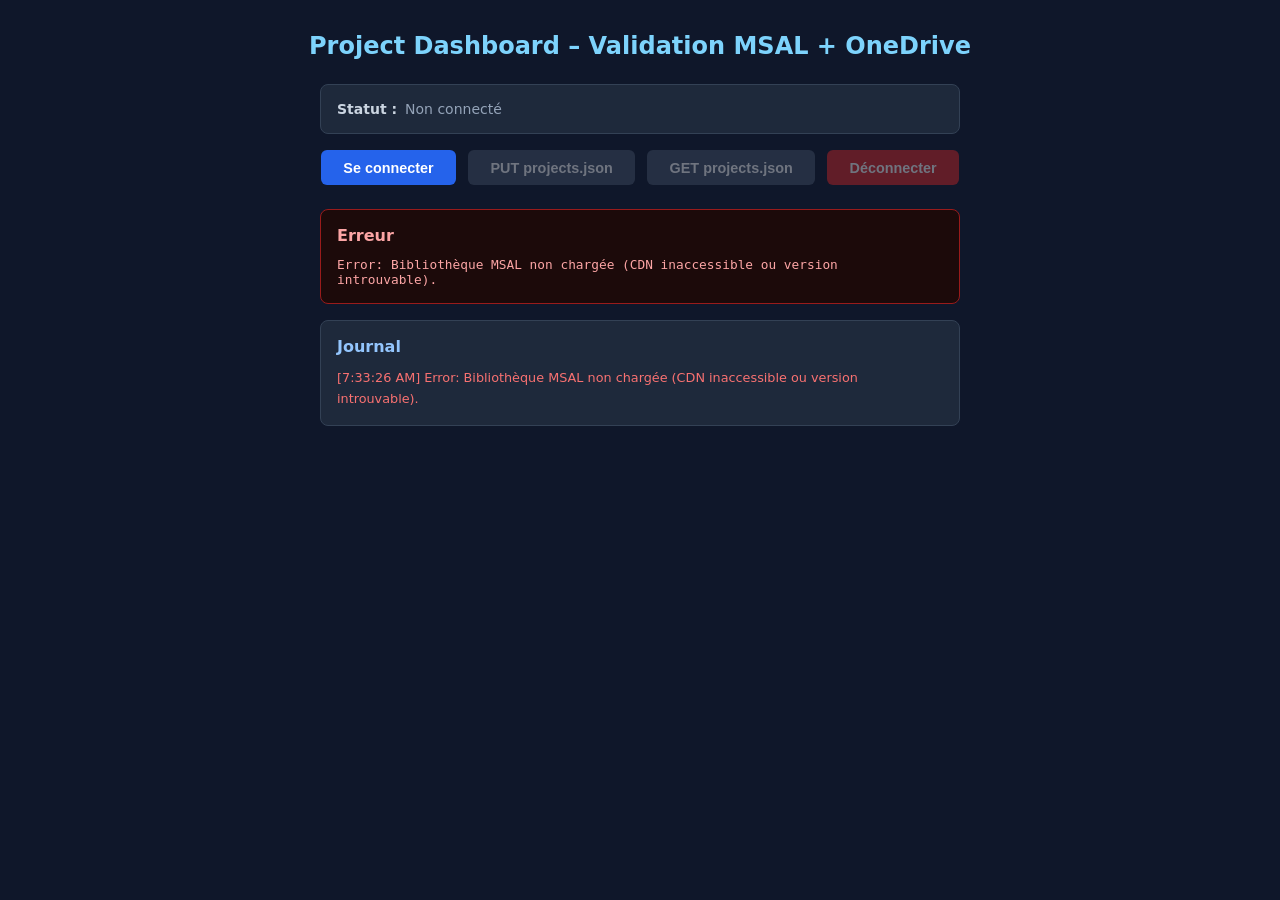
==== index.html @ 406d9eb9 "Fix TDZ crash: initialize msalInstance inside try/catch `const msalInstance = new msal.PublicClientA" ====
<!DOCTYPE html>
<html lang="fr">
<head>
  <meta charset="UTF-8" />
  <meta name="viewport" content="width=device-width, initial-scale=1.0" />
  <title>Project Dashboard – MSAL Validation</title>
  <script src="https://alcdn.msauth.net/browser/3.27.0/js/msal-browser.min.js"></script>
  <style>
    *, *::before, *::after { box-sizing: border-box; margin: 0; padding: 0; }

    body {
      font-family: system-ui, sans-serif;
      background: #0f172a;
      color: #e2e8f0;
      min-height: 100vh;
      display: flex;
      flex-direction: column;
      align-items: center;
      padding: 2rem 1rem;
    }

    h1 { font-size: 1.5rem; margin-bottom: 1.5rem; color: #7dd3fc; }

    #status-bar {
      width: 100%;
      max-width: 640px;
      background: #1e293b;
      border: 1px solid #334155;
      border-radius: 8px;
      padding: 1rem;
      margin-bottom: 1rem;
      font-size: 0.875rem;
      color: #94a3b8;
    }

    #status-bar .label { font-weight: 600; color: #cbd5e1; margin-right: 0.5rem; }

    .btn {
      display: inline-block;
      padding: 0.6rem 1.4rem;
      border: none;
      border-radius: 6px;
      font-size: 0.9rem;
      font-weight: 600;
      cursor: pointer;
      transition: opacity 0.15s;
    }
    .btn:disabled { opacity: 0.4; cursor: not-allowed; }
    .btn:hover:not(:disabled) { opacity: 0.85; }
    .btn-primary   { background: #2563eb; color: #fff; }
    .btn-secondary { background: #475569; color: #fff; }
    .btn-danger    { background: #dc2626; color: #fff; }

    #actions { display: flex; gap: 0.75rem; flex-wrap: wrap; margin-bottom: 1.5rem; }

    .card {
      width: 100%;
      max-width: 640px;
      background: #1e293b;
      border: 1px solid #334155;
      border-radius: 8px;
      padding: 1rem;
      margin-bottom: 1rem;
    }
    .card h2 { font-size: 1rem; margin-bottom: 0.75rem; color: #93c5fd; }

    #error-box {
      border-color: #991b1b;
      background: #1c0a0a;
      display: none;
    }
    #error-box h2 { color: #fca5a5; }
    #error-box pre { color: #fca5a5; white-space: pre-wrap; word-break: break-word; font-size: 0.8rem; }

    #result-box pre {
      color: #86efac;
      white-space: pre-wrap;
      word-break: break-word;
      font-size: 0.85rem;
    }

    #log {
      font-size: 0.8rem;
      color: #64748b;
      line-height: 1.6;
    }
    #log .ok   { color: #4ade80; }
    #log .warn { color: #facc15; }
    #log .err  { color: #f87171; }
    #log .info { color: #67e8f9; }
  </style>
</head>
<body>

<h1>Project Dashboard – Validation MSAL + OneDrive</h1>

<div id="status-bar">
  <span class="label">Statut :</span><span id="status-text">Non connecté</span>
</div>

<div id="actions">
  <button class="btn btn-primary"   id="btn-login"   onclick="login()">Se connecter</button>
  <button class="btn btn-secondary" id="btn-write"   onclick="writeFile()" disabled>PUT projects.json</button>
  <button class="btn btn-secondary" id="btn-read"    onclick="readFile()"  disabled>GET projects.json</button>
  <button class="btn btn-danger"    id="btn-logout"  onclick="logout()"    disabled>Déconnecter</button>
</div>

<div class="card" id="error-box">
  <h2>Erreur</h2>
  <pre id="error-text"></pre>
</div>

<div class="card" id="result-box" style="display:none">
  <h2>Contenu de projects.json</h2>
  <pre id="result-text"></pre>
</div>

<div class="card">
  <h2>Journal</h2>
  <div id="log"></div>
</div>

<script>
// ── Config ────────────────────────────────────────────────────────────────────
const MSAL_CONFIG = {
  auth: {
    clientId:   '31c0c6ff-5580-41c8-9753-b94d991cfc66',
    authority:  'https://login.microsoftonline.com/consumers',
    redirectUri: 'https://flyinthissky.github.io/project-dashboard',
  },
  cache: {
    cacheLocation:     'sessionStorage',
    storeAuthStateInCookie: false,
  },
};

const LOGIN_SCOPES = ['Files.ReadWrite.AppFolder'];

const GRAPH_APPROOT_FILE =
  'https://graph.microsoft.com/v1.0/me/drive/special/approot:/projects.json:/content';

// ── MSAL instance (initialisé dans l'IIFE pour capturer les erreurs) ─────────
let msalInstance = null;

// ── Logging helpers ───────────────────────────────────────────────────────────
function log(msg, type = 'info') {
  const el = document.getElementById('log');
  const line = document.createElement('div');
  line.className = type;
  line.textContent = `[${new Date().toLocaleTimeString()}] ${msg}`;
  el.prepend(line);
}

function showError(err) {
  const box  = document.getElementById('error-box');
  const text = document.getElementById('error-text');
  let msg = '';
  if (err instanceof Error) {
    msg = `${err.name}: ${err.message}`;
    if (err.errorCode)    msg += `\nerrorCode: ${err.errorCode}`;
    if (err.subError)     msg += `\nsubError:  ${err.subError}`;
    if (err.correlationId) msg += `\ncorrelationId: ${err.correlationId}`;
  } else {
    msg = String(err);
  }
  text.textContent = msg;
  box.style.display = 'block';
  log(msg, 'err');
}

function clearError() {
  document.getElementById('error-box').style.display = 'none';
  document.getElementById('error-text').textContent = '';
}

// ── UI helpers ────────────────────────────────────────────────────────────────
function setStatus(txt) {
  document.getElementById('status-text').textContent = txt;
}

function setLoggedIn(account) {
  setStatus(`Connecté : ${account.username || account.name}`);
  document.getElementById('btn-login').disabled  = true;
  document.getElementById('btn-write').disabled  = false;
  document.getElementById('btn-read').disabled   = false;
  document.getElementById('btn-logout').disabled = false;
}

function setLoggedOut() {
  setStatus('Non connecté');
  document.getElementById('btn-login').disabled  = false;
  document.getElementById('btn-write').disabled  = true;
  document.getElementById('btn-read').disabled   = true;
  document.getElementById('btn-logout').disabled = true;
  document.getElementById('result-box').style.display = 'none';
}

// ── Token acquisition ─────────────────────────────────────────────────────────
async function getToken() {
  if (!msalInstance) throw new Error('MSAL non initialisé – rechargez la page.');
  const accounts = msalInstance.getAllAccounts();
  if (!accounts.length) throw new Error('Aucun compte connecté.');

  try {
    const resp = await msalInstance.acquireTokenSilent({
      scopes:  LOGIN_SCOPES,
      account: accounts[0],
    });
    log('Token acquis silencieusement.', 'ok');
    return resp.accessToken;
  } catch (silentErr) {
    log(`Silent token failed (${silentErr.errorCode}), popup…`, 'warn');
    const resp = await msalInstance.acquireTokenPopup({ scopes: LOGIN_SCOPES });
    log('Token acquis via popup.', 'ok');
    return resp.accessToken;
  }
}

// ── Auth flows ────────────────────────────────────────────────────────────────
async function login() {
  clearError();
  log('Démarrage du flow PKCE (popup)…');
  try {
    if (!msalInstance) throw new Error('MSAL non initialisé – rechargez la page.');
    const resp = await msalInstance.loginPopup({ scopes: LOGIN_SCOPES });
    log(`Connecté en tant que ${resp.account.username || resp.account.name}`, 'ok');
    setLoggedIn(resp.account);
  } catch (err) {
    showError(err);
  }
}

async function logout() {
  clearError();
  try {
    if (!msalInstance) throw new Error('MSAL non initialisé – rechargez la page.');
    await msalInstance.logoutPopup();
    setLoggedOut();
    log('Déconnecté.', 'ok');
  } catch (err) {
    showError(err);
  }
}

// ── Graph calls ───────────────────────────────────────────────────────────────
async function writeFile() {
  clearError();
  log('PUT projects.json → approot…');
  try {
    const token   = await getToken();
    const payload = JSON.stringify({ projects: [] }, null, 2);

    const resp = await fetch(GRAPH_APPROOT_FILE, {
      method:  'PUT',
      headers: {
        Authorization: `Bearer ${token}`,
        'Content-Type': 'application/json',
      },
      body: payload,
    });

    if (!resp.ok) {
      const body = await resp.text();
      throw new Error(`HTTP ${resp.status} ${resp.statusText}\n${body}`);
    }

    const data = await resp.json();
    log(`PUT réussi – id: ${data.id}, taille: ${data.size} octets`, 'ok');
  } catch (err) {
    showError(err);
  }
}

async function readFile() {
  clearError();
  log('GET projects.json ← approot…');
  try {
    const token = await getToken();

    const resp = await fetch(GRAPH_APPROOT_FILE, {
      headers: { Authorization: `Bearer ${token}` },
    });

    if (!resp.ok) {
      const body = await resp.text();
      throw new Error(`HTTP ${resp.status} ${resp.statusText}\n${body}`);
    }

    const data = await resp.json();
    const pretty = JSON.stringify(data, null, 2);
    document.getElementById('result-text').textContent = pretty;
    document.getElementById('result-box').style.display = 'block';
    log('GET réussi, contenu affiché ci-dessus.', 'ok');
  } catch (err) {
    showError(err);
  }
}

// ── Init : handle redirect + restore session ──────────────────────────────────
(async () => {
  try {
    if (typeof msal === 'undefined') {
      throw new Error('Bibliothèque MSAL non chargée (CDN inaccessible ou version introuvable).');
    }
    msalInstance = new msal.PublicClientApplication(MSAL_CONFIG);
    await msalInstance.initialize();
    await msalInstance.handleRedirectPromise();

    const accounts = msalInstance.getAllAccounts();
    if (accounts.length) {
      log(`Session restaurée : ${accounts[0].username || accounts[0].name}`, 'info');
      setLoggedIn(accounts[0]);
    } else {
      log('Aucune session active.', 'info');
      setLoggedOut();
    }
  } catch (err) {
    showError(err);
    setLoggedOut();
  }
})();
</script>
</body>
</html>
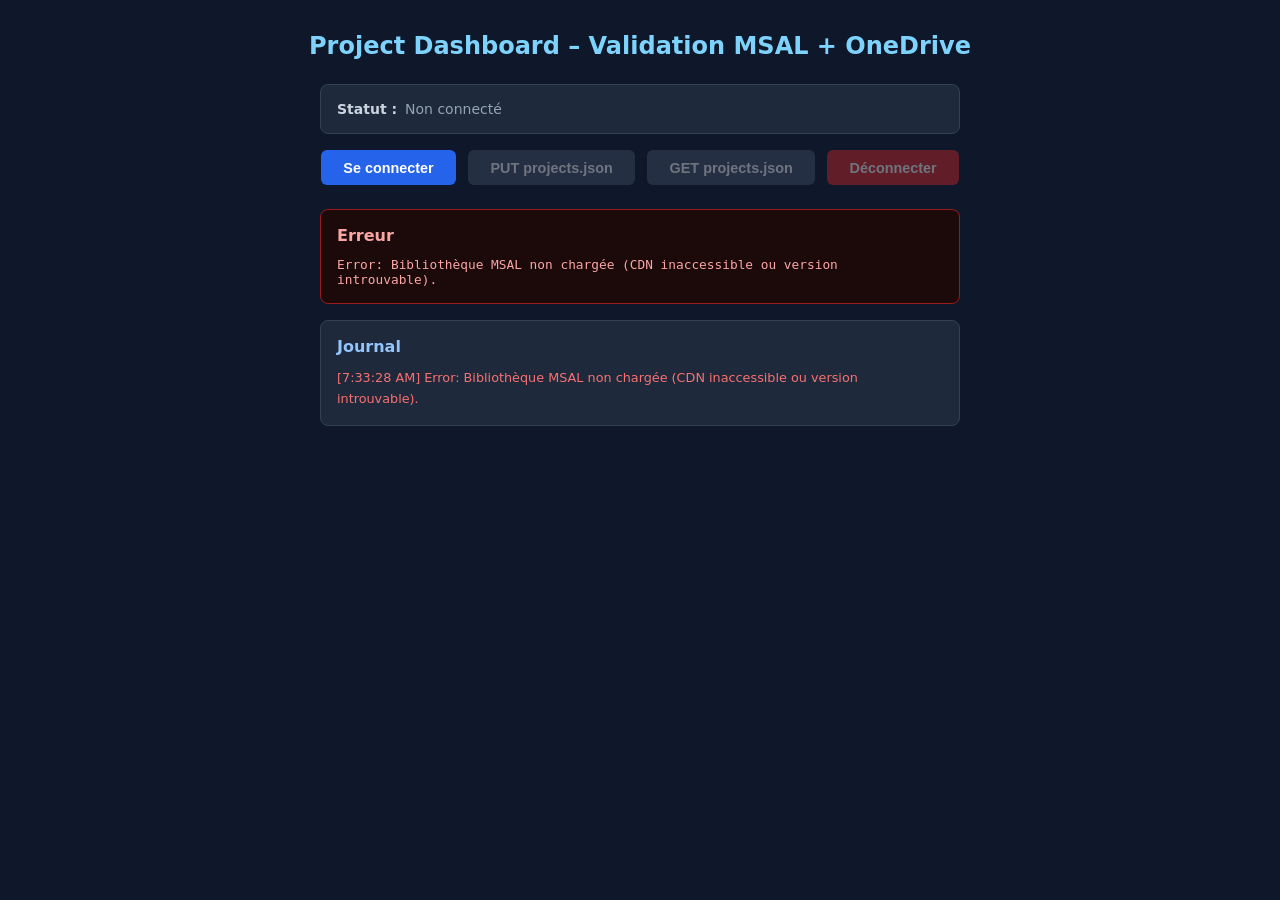
==== commit 2eca6a77: "Fix CDN: use msal-browser 2.38.3 (version 3.x n'existe pas sur npm) La version 3.27.0 n'existe pas s" ====
--- a/index.html
+++ b/index.html
@@ -4,7 +4,8 @@
   <meta charset="UTF-8" />
   <meta name="viewport" content="width=device-width, initial-scale=1.0" />
   <title>Project Dashboard – MSAL Validation</title>
-  <script src="https://alcdn.msauth.net/browser/3.27.0/js/msal-browser.min.js"></script>
+  <script src="https://alcdn.msauth.net/browser/2.38.3/js/msal-browser.min.js"
+          crossorigin="anonymous"></script>
   <style>
     *, *::before, *::after { box-sizing: border-box; margin: 0; padding: 0; }
 
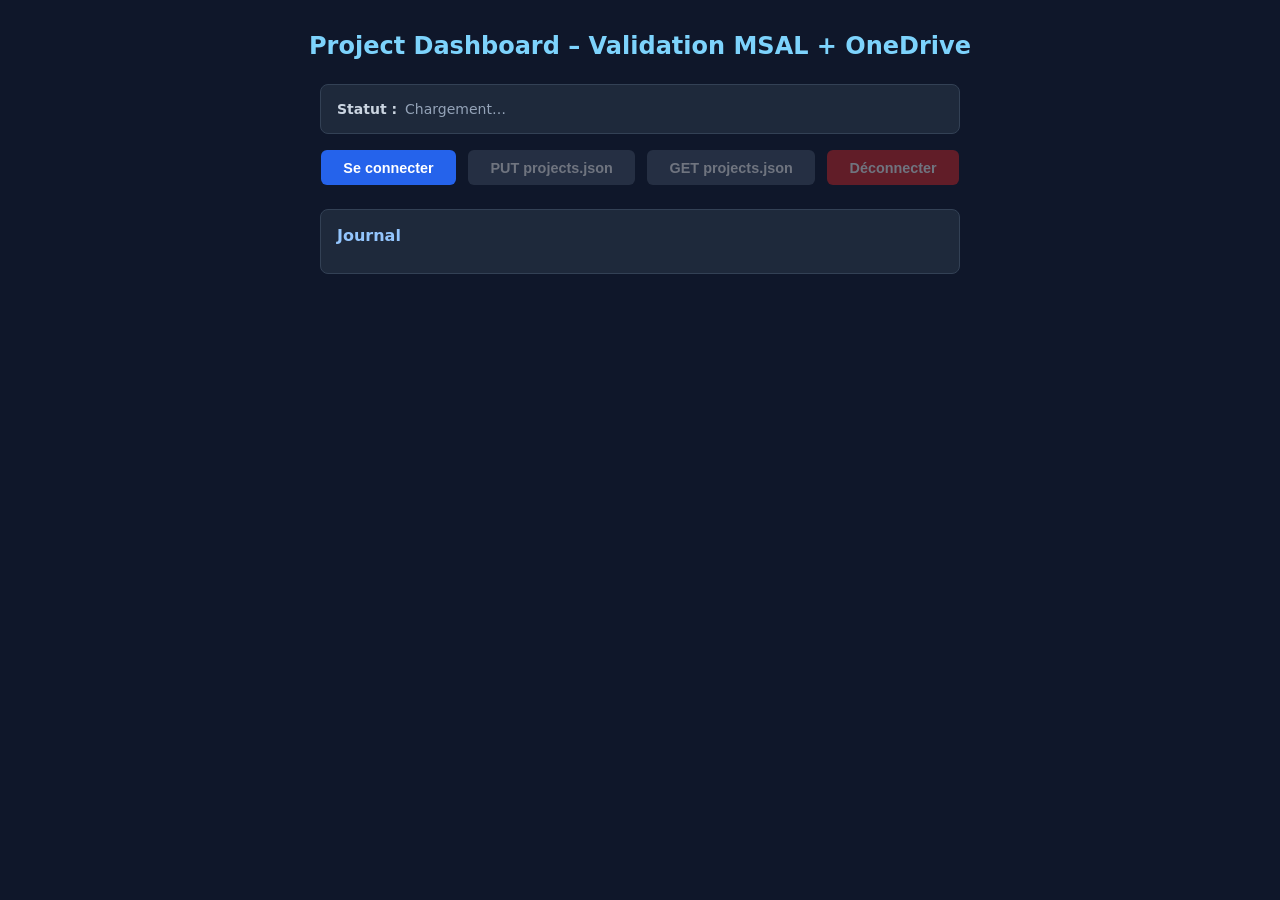
==== commit 1a60b16a: "Switch to ESM import via esm.sh (abandon CDN alcdn.msauth.net) Le CDN Microsoft ne sert qu'un sous-e" ====
--- a/index.html
+++ b/index.html
@@ -4,8 +4,6 @@
   <meta charset="UTF-8" />
   <meta name="viewport" content="width=device-width, initial-scale=1.0" />
   <title>Project Dashboard – MSAL Validation</title>
-  <script src="https://alcdn.msauth.net/browser/2.38.3/js/msal-browser.min.js"
-          crossorigin="anonymous"></script>
   <style>
     *, *::before, *::after { box-sizing: border-box; margin: 0; padding: 0; }
 
@@ -96,14 +94,14 @@
 <h1>Project Dashboard – Validation MSAL + OneDrive</h1>
 
 <div id="status-bar">
-  <span class="label">Statut :</span><span id="status-text">Non connecté</span>
+  <span class="label">Statut :</span><span id="status-text">Chargement…</span>
 </div>
 
 <div id="actions">
-  <button class="btn btn-primary"   id="btn-login"   onclick="login()">Se connecter</button>
-  <button class="btn btn-secondary" id="btn-write"   onclick="writeFile()" disabled>PUT projects.json</button>
-  <button class="btn btn-secondary" id="btn-read"    onclick="readFile()"  disabled>GET projects.json</button>
-  <button class="btn btn-danger"    id="btn-logout"  onclick="logout()"    disabled>Déconnecter</button>
+  <button class="btn btn-primary"   id="btn-login"   onclick="window._msal.login()">Se connecter</button>
+  <button class="btn btn-secondary" id="btn-write"   onclick="window._msal.writeFile()" disabled>PUT projects.json</button>
+  <button class="btn btn-secondary" id="btn-read"    onclick="window._msal.readFile()"  disabled>GET projects.json</button>
+  <button class="btn btn-danger"    id="btn-logout"  onclick="window._msal.logout()"    disabled>Déconnecter</button>
 </div>
 
 <div class="card" id="error-box">
@@ -121,7 +119,9 @@
   <div id="log"></div>
 </div>
 
-<script>
+<script type="module">
+import { PublicClientApplication } from 'https://esm.sh/@azure/msal-browser@4.30.0';
+
 // ── Config ────────────────────────────────────────────────────────────────────
 const MSAL_CONFIG = {
   auth: {
@@ -140,7 +140,6 @@
 const GRAPH_APPROOT_FILE =
   'https://graph.microsoft.com/v1.0/me/drive/special/approot:/projects.json:/content';
 
-// ── MSAL instance (initialisé dans l'IIFE pour capturer les erreurs) ─────────
 let msalInstance = null;
 
 // ── Logging helpers ───────────────────────────────────────────────────────────
@@ -158,8 +157,8 @@
   let msg = '';
   if (err instanceof Error) {
     msg = `${err.name}: ${err.message}`;
-    if (err.errorCode)    msg += `\nerrorCode: ${err.errorCode}`;
-    if (err.subError)     msg += `\nsubError:  ${err.subError}`;
+    if (err.errorCode)     msg += `\nerrorCode: ${err.errorCode}`;
+    if (err.subError)      msg += `\nsubError:  ${err.subError}`;
     if (err.correlationId) msg += `\ncorrelationId: ${err.correlationId}`;
   } else {
     msg = String(err);
@@ -198,7 +197,6 @@
 
 // ── Token acquisition ─────────────────────────────────────────────────────────
 async function getToken() {
-  if (!msalInstance) throw new Error('MSAL non initialisé – rechargez la page.');
   const accounts = msalInstance.getAllAccounts();
   if (!accounts.length) throw new Error('Aucun compte connecté.');
 
@@ -222,7 +220,6 @@
   clearError();
   log('Démarrage du flow PKCE (popup)…');
   try {
-    if (!msalInstance) throw new Error('MSAL non initialisé – rechargez la page.');
     const resp = await msalInstance.loginPopup({ scopes: LOGIN_SCOPES });
     log(`Connecté en tant que ${resp.account.username || resp.account.name}`, 'ok');
     setLoggedIn(resp.account);
@@ -234,7 +231,6 @@
 async function logout() {
   clearError();
   try {
-    if (!msalInstance) throw new Error('MSAL non initialisé – rechargez la page.');
     await msalInstance.logoutPopup();
     setLoggedOut();
     log('Déconnecté.', 'ok');
@@ -297,29 +293,27 @@
   }
 }
 
-// ── Init : handle redirect + restore session ──────────────────────────────────
-(async () => {
-  try {
-    if (typeof msal === 'undefined') {
-      throw new Error('Bibliothèque MSAL non chargée (CDN inaccessible ou version introuvable).');
-    }
-    msalInstance = new msal.PublicClientApplication(MSAL_CONFIG);
-    await msalInstance.initialize();
-    await msalInstance.handleRedirectPromise();
-
-    const accounts = msalInstance.getAllAccounts();
-    if (accounts.length) {
-      log(`Session restaurée : ${accounts[0].username || accounts[0].name}`, 'info');
-      setLoggedIn(accounts[0]);
-    } else {
-      log('Aucune session active.', 'info');
-      setLoggedOut();
-    }
-  } catch (err) {
-    showError(err);
+// ── Expose aux onclick (les modules ont leur propre scope) ────────────────────
+window._msal = { login, logout, writeFile, readFile };
+
+// ── Init ──────────────────────────────────────────────────────────────────────
+try {
+  msalInstance = new PublicClientApplication(MSAL_CONFIG);
+  await msalInstance.initialize();
+  await msalInstance.handleRedirectPromise();
+
+  const accounts = msalInstance.getAllAccounts();
+  if (accounts.length) {
+    log(`Session restaurée : ${accounts[0].username || accounts[0].name}`, 'info');
+    setLoggedIn(accounts[0]);
+  } else {
+    log('Aucune session active.', 'info');
     setLoggedOut();
   }
-})();
+} catch (err) {
+  showError(err);
+  setLoggedOut();
+}
 </script>
 </body>
 </html>
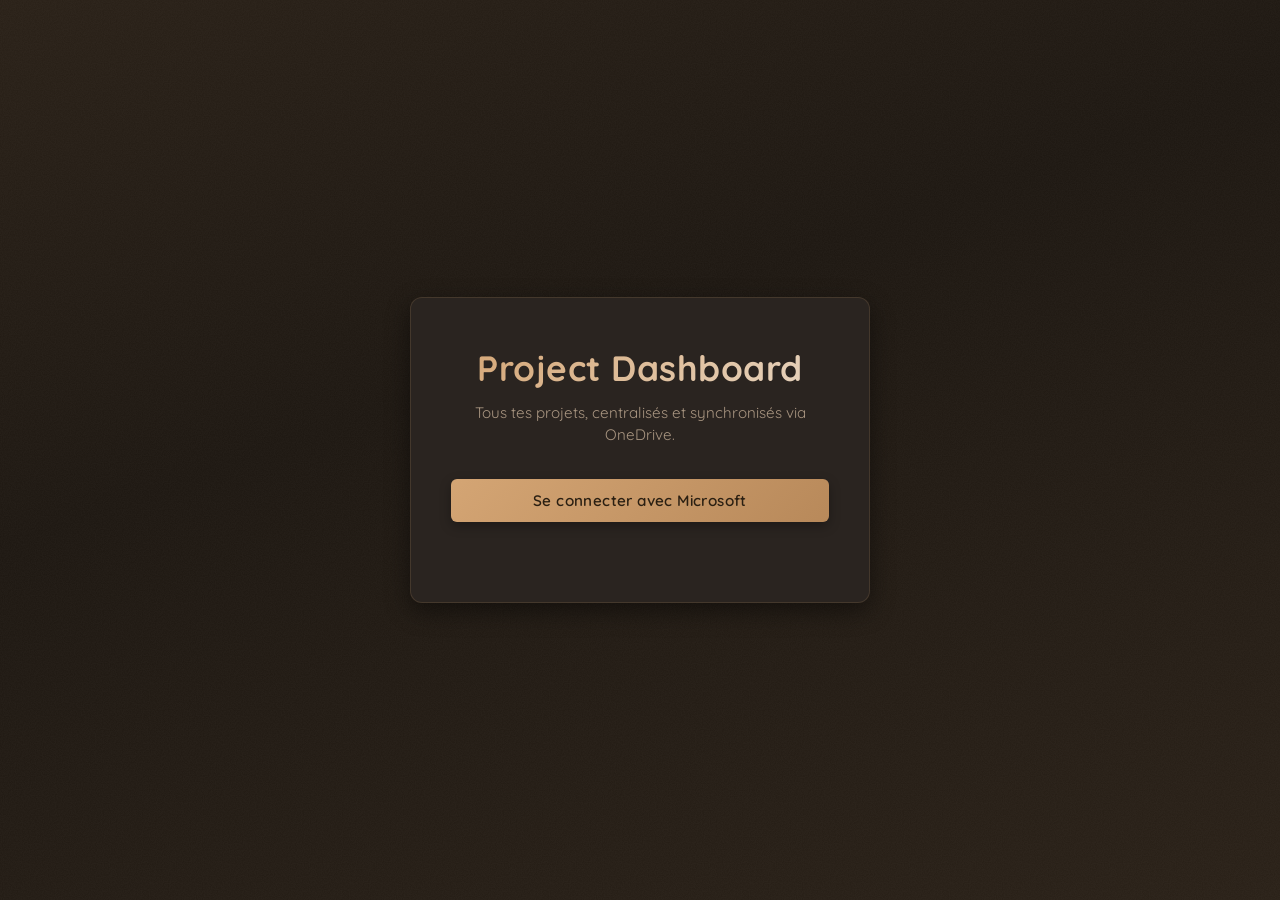
==== commit 96b2d276: "feat: implement full project dashboard UI Remplace le harnais de validation MSAL par une vraie UI de" ====
--- a/index.html
+++ b/index.html
@@ -3,317 +3,188 @@
 <head>
   <meta charset="UTF-8" />
   <meta name="viewport" content="width=device-width, initial-scale=1.0" />
-  <title>Project Dashboard – MSAL Validation</title>
-  <style>
-    *, *::before, *::after { box-sizing: border-box; margin: 0; padding: 0; }
-
-    body {
-      font-family: system-ui, sans-serif;
-      background: #0f172a;
-      color: #e2e8f0;
-      min-height: 100vh;
-      display: flex;
-      flex-direction: column;
-      align-items: center;
-      padding: 2rem 1rem;
-    }
-
-    h1 { font-size: 1.5rem; margin-bottom: 1.5rem; color: #7dd3fc; }
-
-    #status-bar {
-      width: 100%;
-      max-width: 640px;
-      background: #1e293b;
-      border: 1px solid #334155;
-      border-radius: 8px;
-      padding: 1rem;
-      margin-bottom: 1rem;
-      font-size: 0.875rem;
-      color: #94a3b8;
-    }
-
-    #status-bar .label { font-weight: 600; color: #cbd5e1; margin-right: 0.5rem; }
-
-    .btn {
-      display: inline-block;
-      padding: 0.6rem 1.4rem;
-      border: none;
-      border-radius: 6px;
-      font-size: 0.9rem;
-      font-weight: 600;
-      cursor: pointer;
-      transition: opacity 0.15s;
-    }
-    .btn:disabled { opacity: 0.4; cursor: not-allowed; }
-    .btn:hover:not(:disabled) { opacity: 0.85; }
-    .btn-primary   { background: #2563eb; color: #fff; }
-    .btn-secondary { background: #475569; color: #fff; }
-    .btn-danger    { background: #dc2626; color: #fff; }
-
-    #actions { display: flex; gap: 0.75rem; flex-wrap: wrap; margin-bottom: 1.5rem; }
-
-    .card {
-      width: 100%;
-      max-width: 640px;
-      background: #1e293b;
-      border: 1px solid #334155;
-      border-radius: 8px;
-      padding: 1rem;
-      margin-bottom: 1rem;
-    }
-    .card h2 { font-size: 1rem; margin-bottom: 0.75rem; color: #93c5fd; }
-
-    #error-box {
-      border-color: #991b1b;
-      background: #1c0a0a;
-      display: none;
-    }
-    #error-box h2 { color: #fca5a5; }
-    #error-box pre { color: #fca5a5; white-space: pre-wrap; word-break: break-word; font-size: 0.8rem; }
-
-    #result-box pre {
-      color: #86efac;
-      white-space: pre-wrap;
-      word-break: break-word;
-      font-size: 0.85rem;
-    }
-
-    #log {
-      font-size: 0.8rem;
-      color: #64748b;
-      line-height: 1.6;
-    }
-    #log .ok   { color: #4ade80; }
-    #log .warn { color: #facc15; }
-    #log .err  { color: #f87171; }
-    #log .info { color: #67e8f9; }
-  </style>
+  <title>Project Dashboard</title>
+  <link rel="preconnect" href="https://fonts.googleapis.com" />
+  <link rel="preconnect" href="https://fonts.gstatic.com" crossorigin />
+  <link href="https://fonts.googleapis.com/css2?family=Quicksand:wght@400;500;600;700&display=swap" rel="stylesheet" />
+  <link rel="stylesheet" href="style.css" />
 </head>
 <body>
 
-<h1>Project Dashboard – Validation MSAL + OneDrive</h1>
-
-<div id="status-bar">
-  <span class="label">Statut :</span><span id="status-text">Chargement…</span>
+<!-- ── Login screen ────────────────────────────────────────────────────────── -->
+<div id="login-screen">
+  <div class="login-card">
+    <h1>Project Dashboard</h1>
+    <p class="login-tagline">Tous tes projets, centralisés et synchronisés via OneDrive.</p>
+    <button class="btn btn-primary" id="btn-login" style="width:100%;justify-content:center;padding:0.75rem 1.5rem;font-size:0.95rem">
+      Se connecter avec Microsoft
+    </button>
+    <p class="login-error" id="login-error" role="alert"></p>
+  </div>
 </div>
 
-<div id="actions">
-  <button class="btn btn-primary"   id="btn-login"   onclick="window._msal.login()">Se connecter</button>
-  <button class="btn btn-secondary" id="btn-write"   onclick="window._msal.writeFile()" disabled>PUT projects.json</button>
-  <button class="btn btn-secondary" id="btn-read"    onclick="window._msal.readFile()"  disabled>GET projects.json</button>
-  <button class="btn btn-danger"    id="btn-logout"  onclick="window._msal.logout()"    disabled>Déconnecter</button>
+<!-- ── App ─────────────────────────────────────────────────────────────────── -->
+<div id="app" hidden>
+
+  <!-- Header -->
+  <header class="app-header">
+    <h1>Project Dashboard</h1>
+    <div class="header-actions">
+      <span class="sync-indicator" id="sync-indicator">
+        <span class="dot"></span>
+        <span class="sync-text">Synced</span>
+      </span>
+      <span style="font-size:0.8rem;color:var(--text-secondary)" id="account-name"></span>
+      <button class="btn btn-primary" id="btn-new-project">&#xFF0B; Nouveau projet</button>
+      <button class="btn-icon" id="btn-refresh" title="Rafraichir (R)" aria-label="Rafraichir">&#8635;</button>
+      <button class="btn-icon" id="btn-logout" title="Se deconnecter" aria-label="Se deconnecter">&#9099;</button>
+    </div>
+  </header>
+
+  <!-- Toolbar -->
+  <div class="toolbar" role="search">
+    <input type="search" id="search-input" placeholder="Rechercher... (Ctrl+K)" aria-label="Rechercher des projets" />
+    <span class="toolbar-label">Statut</span>
+    <select id="filter-status" aria-label="Filtrer par statut">
+      <option value="all">Tous</option>
+      <option value="active">Actif</option>
+      <option value="paused">En pause</option>
+      <option value="abandoned">Abandonne</option>
+      <option value="done">Termine</option>
+    </select>
+    <span class="toolbar-label">Priorite</span>
+    <select id="filter-priority" aria-label="Filtrer par priorite">
+      <option value="all">Toutes</option>
+      <option value="high">Haute</option>
+      <option value="medium">Moyenne</option>
+      <option value="low">Basse</option>
+    </select>
+    <select id="filter-tag" aria-label="Filtrer par tag">
+      <option value="all">Tous les tags</option>
+    </select>
+    <div class="toolbar-spacer"></div>
+    <span class="toolbar-label">Tri</span>
+    <select id="sort-select" aria-label="Trier par">
+      <option value="updated">Derniere modif.</option>
+      <option value="created">Date de creation</option>
+      <option value="name">Nom A-Z</option>
+      <option value="progress">Avancement</option>
+    </select>
+    <span class="toolbar-meta" id="toolbar-meta"></span>
+  </div>
+
+  <!-- Main -->
+  <main>
+
+    <!-- Projects list -->
+    <section aria-label="Liste des projets">
+      <div class="section-title">Projets</div>
+      <div class="projects-grid" id="projects-list" role="list"></div>
+    </section>
+
+    <!-- Charts -->
+    <section aria-label="Graphiques">
+      <div class="section-title">Statistiques</div>
+      <div class="charts-grid">
+
+        <div class="chart-card" id="chart-status-wrap">
+          <h3>Repartition par statut</h3>
+          <div id="chart-status"></div>
+        </div>
+
+        <div class="chart-card" id="chart-activity-wrap">
+          <h3>Activite - 12 dernieres semaines</h3>
+          <div id="chart-activity"></div>
+        </div>
+
+      </div>
+    </section>
+
+  </main>
 </div>
 
-<div class="card" id="error-box">
-  <h2>Erreur</h2>
-  <pre id="error-text"></pre>
-</div>
+<!-- ── Project dialog ───────────────────────────────────────────────────────── -->
+<dialog id="project-dialog" aria-labelledby="dlg-title" aria-modal="true">
+  <div class="dialog-head">
+    <h2 class="dialog-title" id="dlg-title">Nouveau projet</h2>
+    <button class="dialog-close" aria-label="Fermer">&#x2715;</button>
+  </div>
+  <div class="dialog-body">
+    <div class="field">
+      <label for="f-name">Nom *</label>
+      <input type="text" id="f-name" placeholder="Mon super projet" required autocomplete="off" />
+    </div>
+    <div class="field">
+      <label for="f-description">Description</label>
+      <textarea id="f-description" rows="2" placeholder="Ce projet consiste a..."></textarea>
+    </div>
+    <div class="field-row">
+      <div class="field">
+        <label for="f-status">Statut</label>
+        <select id="f-status">
+          <option value="active">Actif</option>
+          <option value="paused">En pause</option>
+          <option value="abandoned">Abandonne</option>
+          <option value="done">Termine</option>
+        </select>
+      </div>
+      <div class="field">
+        <label for="f-priority">Priorite</label>
+        <select id="f-priority">
+          <option value="low">Basse</option>
+          <option value="medium">Moyenne</option>
+          <option value="high">Haute</option>
+        </select>
+      </div>
+    </div>
+    <div class="field">
+      <label for="f-progress">Avancement</label>
+      <div class="range-row">
+        <input type="range" id="f-progress" min="0" max="100" step="5" value="0" />
+        <span class="range-value" id="f-progress-val">0%</span>
+      </div>
+    </div>
+    <div class="field">
+      <label for="f-tech">Langage / Techno</label>
+      <input type="text" id="f-tech" placeholder="Python, React, Rust..." autocomplete="off" />
+    </div>
+    <div class="field">
+      <label for="f-tags">Tags <span style="font-weight:400;text-transform:none;letter-spacing:0">(virgule-separes)</span></label>
+      <input type="text" id="f-tags" placeholder="perso, web, api..." autocomplete="off" />
+    </div>
+    <div class="field">
+      <label for="f-github">Lien GitHub</label>
+      <input type="url" id="f-github" placeholder="https://github.com/..." autocomplete="off" />
+    </div>
+    <div class="field">
+      <label for="f-notes">Notes libres</label>
+      <textarea id="f-notes" rows="3" placeholder="Idees, prochaines etapes, liens..."></textarea>
+    </div>
+  </div>
+  <div class="dialog-footer">
+    <button class="btn btn-danger" id="btn-dlg-delete" hidden>Supprimer</button>
+    <div class="dialog-footer-spacer"></div>
+    <button class="btn btn-ghost" id="btn-dlg-cancel">Annuler</button>
+    <button class="btn btn-primary" id="btn-dlg-save">Enregistrer</button>
+  </div>
+</dialog>
 
-<div class="card" id="result-box" style="display:none">
-  <h2>Contenu de projects.json</h2>
-  <pre id="result-text"></pre>
-</div>
+<!-- ── Confirm dialog ───────────────────────────────────────────────────────── -->
+<dialog id="confirm-dialog" aria-labelledby="confirm-title" aria-modal="true">
+  <div class="dialog-head">
+    <h2 id="confirm-title">Confirmer la suppression</h2>
+    <button class="dialog-close" aria-label="Fermer">&#x2715;</button>
+  </div>
+  <p class="confirm-message"></p>
+  <div class="dialog-footer">
+    <button class="btn btn-ghost" id="btn-confirm-cancel">Annuler</button>
+    <button class="btn btn-danger" id="btn-confirm-ok">Supprimer</button>
+  </div>
+</dialog>
 
-<div class="card">
-  <h2>Journal</h2>
-  <div id="log"></div>
-</div>
+<!-- ── Toasts ────────────────────────────────────────────────────────────────── -->
+<div id="toast-region" role="status" aria-live="polite" aria-atomic="false"></div>
 
-<script type="module">
-import { PublicClientApplication } from 'https://esm.sh/@azure/msal-browser@4.30.0';
-
-// ── Config ────────────────────────────────────────────────────────────────────
-const MSAL_CONFIG = {
-  auth: {
-    clientId:   '31c0c6ff-5580-41c8-9753-b94d991cfc66',
-    authority:  'https://login.microsoftonline.com/consumers',
-    redirectUri: 'https://flyinthissky.github.io/project-dashboard',
-  },
-  cache: {
-    cacheLocation:     'sessionStorage',
-    storeAuthStateInCookie: false,
-  },
-};
-
-const LOGIN_SCOPES = ['Files.ReadWrite.AppFolder'];
-
-const GRAPH_APPROOT_FILE =
-  'https://graph.microsoft.com/v1.0/me/drive/special/approot:/projects.json:/content';
-
-let msalInstance = null;
-
-// ── Logging helpers ───────────────────────────────────────────────────────────
-function log(msg, type = 'info') {
-  const el = document.getElementById('log');
-  const line = document.createElement('div');
-  line.className = type;
-  line.textContent = `[${new Date().toLocaleTimeString()}] ${msg}`;
-  el.prepend(line);
-}
-
-function showError(err) {
-  const box  = document.getElementById('error-box');
-  const text = document.getElementById('error-text');
-  let msg = '';
-  if (err instanceof Error) {
-    msg = `${err.name}: ${err.message}`;
-    if (err.errorCode)     msg += `\nerrorCode: ${err.errorCode}`;
-    if (err.subError)      msg += `\nsubError:  ${err.subError}`;
-    if (err.correlationId) msg += `\ncorrelationId: ${err.correlationId}`;
-  } else {
-    msg = String(err);
-  }
-  text.textContent = msg;
-  box.style.display = 'block';
-  log(msg, 'err');
-}
-
-function clearError() {
-  document.getElementById('error-box').style.display = 'none';
-  document.getElementById('error-text').textContent = '';
-}
-
-// ── UI helpers ────────────────────────────────────────────────────────────────
-function setStatus(txt) {
-  document.getElementById('status-text').textContent = txt;
-}
-
-function setLoggedIn(account) {
-  setStatus(`Connecté : ${account.username || account.name}`);
-  document.getElementById('btn-login').disabled  = true;
-  document.getElementById('btn-write').disabled  = false;
-  document.getElementById('btn-read').disabled   = false;
-  document.getElementById('btn-logout').disabled = false;
-}
-
-function setLoggedOut() {
-  setStatus('Non connecté');
-  document.getElementById('btn-login').disabled  = false;
-  document.getElementById('btn-write').disabled  = true;
-  document.getElementById('btn-read').disabled   = true;
-  document.getElementById('btn-logout').disabled = true;
-  document.getElementById('result-box').style.display = 'none';
-}
-
-// ── Token acquisition ─────────────────────────────────────────────────────────
-async function getToken() {
-  const accounts = msalInstance.getAllAccounts();
-  if (!accounts.length) throw new Error('Aucun compte connecté.');
-
-  try {
-    const resp = await msalInstance.acquireTokenSilent({
-      scopes:  LOGIN_SCOPES,
-      account: accounts[0],
-    });
-    log('Token acquis silencieusement.', 'ok');
-    return resp.accessToken;
-  } catch (silentErr) {
-    log(`Silent token failed (${silentErr.errorCode}), popup…`, 'warn');
-    const resp = await msalInstance.acquireTokenPopup({ scopes: LOGIN_SCOPES });
-    log('Token acquis via popup.', 'ok');
-    return resp.accessToken;
-  }
-}
-
-// ── Auth flows ────────────────────────────────────────────────────────────────
-async function login() {
-  clearError();
-  log('Démarrage du flow PKCE (popup)…');
-  try {
-    const resp = await msalInstance.loginPopup({ scopes: LOGIN_SCOPES });
-    log(`Connecté en tant que ${resp.account.username || resp.account.name}`, 'ok');
-    setLoggedIn(resp.account);
-  } catch (err) {
-    showError(err);
-  }
-}
-
-async function logout() {
-  clearError();
-  try {
-    await msalInstance.logoutPopup();
-    setLoggedOut();
-    log('Déconnecté.', 'ok');
-  } catch (err) {
-    showError(err);
-  }
-}
-
-// ── Graph calls ───────────────────────────────────────────────────────────────
-async function writeFile() {
-  clearError();
-  log('PUT projects.json → approot…');
-  try {
-    const token   = await getToken();
-    const payload = JSON.stringify({ projects: [] }, null, 2);
-
-    const resp = await fetch(GRAPH_APPROOT_FILE, {
-      method:  'PUT',
-      headers: {
-        Authorization: `Bearer ${token}`,
-        'Content-Type': 'application/json',
-      },
-      body: payload,
-    });
-
-    if (!resp.ok) {
-      const body = await resp.text();
-      throw new Error(`HTTP ${resp.status} ${resp.statusText}\n${body}`);
-    }
-
-    const data = await resp.json();
-    log(`PUT réussi – id: ${data.id}, taille: ${data.size} octets`, 'ok');
-  } catch (err) {
-    showError(err);
-  }
-}
-
-async function readFile() {
-  clearError();
-  log('GET projects.json ← approot…');
-  try {
-    const token = await getToken();
-
-    const resp = await fetch(GRAPH_APPROOT_FILE, {
-      headers: { Authorization: `Bearer ${token}` },
-    });
-
-    if (!resp.ok) {
-      const body = await resp.text();
-      throw new Error(`HTTP ${resp.status} ${resp.statusText}\n${body}`);
-    }
-
-    const data = await resp.json();
-    const pretty = JSON.stringify(data, null, 2);
-    document.getElementById('result-text').textContent = pretty;
-    document.getElementById('result-box').style.display = 'block';
-    log('GET réussi, contenu affiché ci-dessus.', 'ok');
-  } catch (err) {
-    showError(err);
-  }
-}
-
-// ── Expose aux onclick (les modules ont leur propre scope) ────────────────────
-window._msal = { login, logout, writeFile, readFile };
-
-// ── Init ──────────────────────────────────────────────────────────────────────
-try {
-  msalInstance = new PublicClientApplication(MSAL_CONFIG);
-  await msalInstance.initialize();
-  await msalInstance.handleRedirectPromise();
-
-  const accounts = msalInstance.getAllAccounts();
-  if (accounts.length) {
-    log(`Session restaurée : ${accounts[0].username || accounts[0].name}`, 'info');
-    setLoggedIn(accounts[0]);
-  } else {
-    log('Aucune session active.', 'info');
-    setLoggedOut();
-  }
-} catch (err) {
-  showError(err);
-  setLoggedOut();
-}
-</script>
+<script type="module" src="app.js"></script>
 </body>
 </html>
--- a/style.css
+++ b/style.css
@@ -0,0 +1,769 @@
+:root {
+  --bg-dark: #1e1812;
+  --bg-dark-alt: #2a2118;
+  --bg-column: #2a2420;
+  --bg-elevated: #352a20;
+  --text-primary: #e8d5c0;
+  --text-secondary: #a89580;
+  --text-muted: #6b5f54;
+  --accent-warm: #d4a574;
+  --accent-warm-dim: #b8895a;
+  --accent-warm-deep: #8a6440;
+  --border-subtle: rgba(212, 165, 116, 0.15);
+  --border-strong: rgba(212, 165, 116, 0.35);
+  --shadow-card: 0 4px 12px rgba(0, 0, 0, 0.3);
+  --shadow-lift: 0 8px 24px rgba(0, 0, 0, 0.45);
+  --status-active: #55efc4;
+  --status-paused: #fdcb6e;
+  --status-abandoned: #ff6b6b;
+  --status-done: #74b9ff;
+  --priority-low: #74b9ff;
+  --priority-medium: #fdcb6e;
+  --priority-high: #ff6b6b;
+  --danger: #ff6b6b;
+  --danger-deep: #ee5a5a;
+}
+
+*, *::before, *::after { box-sizing: border-box; margin: 0; padding: 0; }
+
+html, body {
+  min-height: 100vh;
+  font-family: 'Quicksand', system-ui, sans-serif;
+  color: var(--text-primary);
+  background: linear-gradient(160deg, var(--bg-dark-alt) 0%, var(--bg-dark) 40%, var(--bg-dark-alt) 100%);
+  background-attachment: fixed;
+  -webkit-font-smoothing: antialiased;
+}
+
+body { position: relative; min-height: 100vh; }
+
+body::before {
+  content: '';
+  position: fixed;
+  inset: 0;
+  pointer-events: none;
+  opacity: 0.8;
+  z-index: 0;
+  background-image: url("data:image/svg+xml;utf8,<svg xmlns='http://www.w3.org/2000/svg' width='200' height='200'><filter id='n'><feTurbulence type='fractalNoise' baseFrequency='0.85' numOctaves='2' stitchTiles='stitch'/><feColorMatrix values='0 0 0 0 1 0 0 0 0 1 0 0 0 0 1 0 0 0 0.04 0'/></filter><rect width='200' height='200' filter='url(%23n)'/></svg>");
+}
+
+button { font-family: inherit; cursor: pointer; border: none; background: none; color: inherit; }
+input, select, textarea { font-family: inherit; color: inherit; }
+a { color: var(--accent-warm); text-decoration: none; transition: color 0.15s; }
+a:hover { color: var(--text-primary); }
+
+/* ── Layout ─────────────────────────────────────────────────────────────── */
+
+#app, #login-screen {
+  position: relative;
+  z-index: 1;
+  min-height: 100vh;
+}
+
+#app { display: flex; flex-direction: column; padding: 0; }
+
+/* ── Login screen ──────────────────────────────────────────────────────── */
+
+#login-screen {
+  display: flex;
+  flex-direction: column;
+  align-items: center;
+  justify-content: center;
+  padding: 2rem 1.5rem;
+  text-align: center;
+  gap: 1.5rem;
+}
+
+#login-screen .login-card {
+  background: var(--bg-column);
+  border: 1px solid var(--border-subtle);
+  border-radius: 12px;
+  padding: 3rem 2.5rem;
+  max-width: 460px;
+  width: 100%;
+  box-shadow: var(--shadow-lift);
+  animation: fadeSlideIn 0.5s ease both;
+}
+
+#login-screen h1 {
+  font-size: 2.2rem;
+  font-weight: 700;
+  letter-spacing: 0.5px;
+  background: linear-gradient(135deg, var(--accent-warm), var(--text-primary));
+  -webkit-background-clip: text;
+  background-clip: text;
+  color: transparent;
+  margin-bottom: 0.75rem;
+}
+
+#login-screen .login-tagline {
+  color: var(--text-secondary);
+  font-size: 0.95rem;
+  margin-bottom: 2rem;
+  line-height: 1.5;
+}
+
+#login-screen .login-error {
+  color: var(--danger);
+  font-size: 0.85rem;
+  margin-top: 1rem;
+  min-height: 1.2em;
+}
+
+/* ── Header ────────────────────────────────────────────────────────────── */
+
+.app-header {
+  display: flex;
+  align-items: center;
+  justify-content: space-between;
+  gap: 1rem;
+  padding: 1.25rem 2rem;
+  border-bottom: 1px solid var(--border-subtle);
+  background: rgba(42, 33, 24, 0.6);
+  backdrop-filter: blur(6px);
+}
+
+.app-header h1 {
+  font-size: 1.4rem;
+  font-weight: 700;
+  letter-spacing: 0.3px;
+  background: linear-gradient(135deg, var(--accent-warm), var(--text-primary));
+  -webkit-background-clip: text;
+  background-clip: text;
+  color: transparent;
+}
+
+.header-actions { display: flex; align-items: center; gap: 0.75rem; flex-wrap: wrap; }
+
+.sync-indicator {
+  font-size: 0.75rem;
+  color: var(--text-secondary);
+  display: inline-flex;
+  align-items: center;
+  gap: 0.4rem;
+  letter-spacing: 0.5px;
+  text-transform: uppercase;
+}
+
+.sync-indicator .dot {
+  width: 8px; height: 8px;
+  border-radius: 50%;
+  background: var(--status-active);
+  box-shadow: 0 0 6px currentColor;
+}
+
+.sync-indicator.is-syncing .dot { background: var(--status-paused); animation: pulse-dot 1s ease-in-out infinite; }
+.sync-indicator.is-error .dot { background: var(--danger); }
+
+@keyframes pulse-dot {
+  0%, 100% { transform: scale(1); opacity: 1; }
+  50% { transform: scale(1.3); opacity: 0.5; }
+}
+
+/* ── Buttons ───────────────────────────────────────────────────────────── */
+
+.btn {
+  display: inline-flex;
+  align-items: center;
+  justify-content: center;
+  gap: 0.4rem;
+  padding: 0.55rem 1.2rem;
+  border-radius: 6px;
+  font-size: 0.85rem;
+  font-weight: 600;
+  letter-spacing: 0.4px;
+  transition: transform 0.15s, box-shadow 0.15s, background 0.15s, color 0.15s, opacity 0.15s;
+  white-space: nowrap;
+}
+
+.btn:disabled { opacity: 0.4; cursor: not-allowed; }
+
+.btn-primary {
+  background: linear-gradient(135deg, var(--accent-warm), var(--accent-warm-dim));
+  color: #2a1f12;
+  box-shadow: var(--shadow-card);
+}
+.btn-primary:hover:not(:disabled) { transform: translateY(-2px); box-shadow: var(--shadow-lift); }
+
+.btn-ghost {
+  background: transparent;
+  color: var(--text-primary);
+  border: 1px solid var(--border-subtle);
+}
+.btn-ghost:hover:not(:disabled) {
+  border-color: var(--border-strong);
+  background: rgba(212, 165, 116, 0.06);
+}
+
+.btn-danger {
+  background: linear-gradient(135deg, var(--danger), var(--danger-deep));
+  color: #fff;
+}
+.btn-danger:hover:not(:disabled) { transform: translateY(-2px); box-shadow: var(--shadow-card); }
+
+.btn-icon {
+  width: 36px; height: 36px;
+  padding: 0;
+  font-size: 1rem;
+  border-radius: 6px;
+  background: transparent;
+  color: var(--text-secondary);
+  border: 1px solid var(--border-subtle);
+  display: inline-flex;
+  align-items: center;
+  justify-content: center;
+}
+.btn-icon:hover:not(:disabled) {
+  color: var(--accent-warm);
+  border-color: var(--border-strong);
+  background: rgba(212, 165, 116, 0.06);
+}
+
+/* ── Toolbar ───────────────────────────────────────────────────────────── */
+
+.toolbar {
+  display: flex;
+  flex-wrap: wrap;
+  align-items: center;
+  gap: 0.75rem;
+  padding: 1rem 2rem;
+  border-bottom: 1px solid var(--border-subtle);
+}
+
+.toolbar input[type="search"],
+.toolbar select {
+  background: var(--bg-column);
+  border: 1px solid var(--border-subtle);
+  border-radius: 6px;
+  padding: 0.5rem 0.85rem;
+  font-size: 0.85rem;
+  color: var(--text-primary);
+  transition: border-color 0.15s, background 0.15s;
+}
+.toolbar input[type="search"]::placeholder { color: var(--text-muted); }
+.toolbar input[type="search"] { min-width: 220px; flex: 1; max-width: 360px; }
+.toolbar select { cursor: pointer; }
+.toolbar input[type="search"]:focus,
+.toolbar select:focus {
+  outline: none;
+  border-color: var(--accent-warm);
+  background: var(--bg-elevated);
+}
+
+.toolbar-label {
+  font-size: 0.7rem;
+  text-transform: uppercase;
+  letter-spacing: 1px;
+  color: var(--text-secondary);
+  margin-right: -0.4rem;
+}
+
+.toolbar-spacer { flex: 1; min-width: 0; }
+
+.toolbar-meta {
+  font-size: 0.8rem;
+  color: var(--text-secondary);
+}
+
+/* ── Main content ──────────────────────────────────────────────────────── */
+
+main {
+  flex: 1;
+  padding: 1.5rem 2rem 3rem;
+  display: flex;
+  flex-direction: column;
+  gap: 2rem;
+}
+
+.section-title {
+  font-size: 0.75rem;
+  text-transform: uppercase;
+  letter-spacing: 1.5px;
+  color: var(--text-secondary);
+  margin-bottom: 1rem;
+  display: flex;
+  align-items: center;
+  gap: 0.5rem;
+}
+.section-title::after {
+  content: '';
+  flex: 1;
+  height: 1px;
+  background: linear-gradient(90deg, var(--border-subtle), transparent);
+}
+
+/* ── Project list ──────────────────────────────────────────────────────── */
+
+.projects-grid {
+  display: grid;
+  grid-template-columns: repeat(auto-fill, minmax(320px, 1fr));
+  gap: 1rem;
+}
+
+.project-card {
+  background: var(--bg-column);
+  border: 1px solid var(--border-subtle);
+  border-radius: 10px;
+  padding: 1.1rem 1.2rem 1rem;
+  box-shadow: var(--shadow-card);
+  display: flex;
+  flex-direction: column;
+  gap: 0.7rem;
+  transition: transform 0.15s, box-shadow 0.15s, border-color 0.15s;
+  animation: fadeSlideIn 0.35s ease both;
+  cursor: pointer;
+  position: relative;
+}
+.project-card:hover {
+  transform: translateY(-2px);
+  box-shadow: var(--shadow-lift);
+  border-color: var(--border-strong);
+}
+
+.project-card-head {
+  display: flex;
+  align-items: center;
+  justify-content: space-between;
+  gap: 0.75rem;
+}
+
+.project-card-name {
+  font-size: 1.05rem;
+  font-weight: 700;
+  color: var(--text-primary);
+  display: flex;
+  align-items: center;
+  gap: 0.5rem;
+  min-width: 0;
+}
+
+.project-card-name .name-text {
+  overflow: hidden;
+  text-overflow: ellipsis;
+  white-space: nowrap;
+}
+
+.project-status {
+  font-size: 1rem;
+  flex-shrink: 0;
+}
+
+.project-card-meta {
+  display: flex;
+  flex-wrap: wrap;
+  gap: 0.5rem 1rem;
+  font-size: 0.78rem;
+  color: var(--text-secondary);
+}
+
+.project-card-meta .tech {
+  color: var(--accent-warm);
+  font-weight: 600;
+}
+
+.project-progress {
+  display: flex;
+  align-items: center;
+  gap: 0.6rem;
+}
+
+.progress-track {
+  flex: 1;
+  height: 6px;
+  background: rgba(0, 0, 0, 0.35);
+  border-radius: 999px;
+  overflow: hidden;
+}
+
+.progress-fill {
+  height: 100%;
+  background: linear-gradient(90deg, var(--accent-warm-deep), var(--accent-warm));
+  border-radius: 999px;
+  transition: width 0.4s ease;
+  min-width: 0;
+}
+
+.progress-value {
+  font-size: 0.75rem;
+  color: var(--text-secondary);
+  font-variant-numeric: tabular-nums;
+  min-width: 36px;
+  text-align: right;
+}
+
+.tag-row {
+  display: flex;
+  flex-wrap: wrap;
+  gap: 0.3rem;
+}
+
+.tag-chip {
+  background: rgba(212, 165, 116, 0.12);
+  color: var(--accent-warm);
+  border: 1px solid var(--border-subtle);
+  border-radius: 999px;
+  padding: 2px 8px;
+  font-size: 0.7rem;
+  font-weight: 600;
+  letter-spacing: 0.3px;
+}
+
+.priority-pill {
+  font-size: 0.65rem;
+  text-transform: uppercase;
+  letter-spacing: 1px;
+  font-weight: 700;
+  padding: 2px 7px;
+  border-radius: 4px;
+  background: rgba(0, 0, 0, 0.25);
+}
+.priority-pill.priority-low { color: var(--priority-low); border: 1px solid rgba(116, 185, 255, 0.3); }
+.priority-pill.priority-medium { color: var(--priority-medium); border: 1px solid rgba(253, 203, 110, 0.3); }
+.priority-pill.priority-high { color: var(--priority-high); border: 1px solid rgba(255, 107, 107, 0.3); }
+
+.project-card-actions {
+  display: flex;
+  gap: 0.4rem;
+  margin-top: 0.2rem;
+}
+.project-card-actions .btn-icon {
+  width: 30px; height: 30px;
+  font-size: 0.85rem;
+}
+
+.empty-state {
+  text-align: center;
+  color: var(--text-secondary);
+  padding: 3rem 1rem;
+  border: 1px dashed var(--border-subtle);
+  border-radius: 10px;
+  background: rgba(42, 33, 24, 0.4);
+}
+.empty-state h2 {
+  font-size: 1.1rem;
+  color: var(--text-primary);
+  margin-bottom: 0.5rem;
+  font-weight: 600;
+}
+
+/* ── Charts ────────────────────────────────────────────────────────────── */
+
+.charts-grid {
+  display: grid;
+  grid-template-columns: minmax(0, 1fr) minmax(0, 1.4fr);
+  gap: 1.25rem;
+}
+
+.chart-card {
+  background: var(--bg-column);
+  border: 1px solid var(--border-subtle);
+  border-radius: 10px;
+  padding: 1.25rem 1.3rem 1.4rem;
+  box-shadow: var(--shadow-card);
+  animation: fadeSlideIn 0.4s ease both;
+}
+
+.chart-card h3 {
+  font-size: 0.8rem;
+  text-transform: uppercase;
+  letter-spacing: 1.2px;
+  color: var(--text-secondary);
+  font-weight: 600;
+  margin-bottom: 1rem;
+}
+
+.donut-wrap {
+  display: flex;
+  align-items: center;
+  gap: 1.25rem;
+  flex-wrap: wrap;
+}
+
+.donut-wrap svg { flex-shrink: 0; }
+
+.donut-legend {
+  display: flex;
+  flex-direction: column;
+  gap: 0.5rem;
+  flex: 1;
+  min-width: 140px;
+}
+
+.donut-legend .legend-row {
+  display: flex;
+  align-items: center;
+  gap: 0.6rem;
+  font-size: 0.85rem;
+}
+
+.donut-legend .swatch {
+  width: 12px; height: 12px;
+  border-radius: 3px;
+  flex-shrink: 0;
+}
+
+.donut-legend .legend-label { flex: 1; color: var(--text-primary); }
+.donut-legend .legend-count { color: var(--text-secondary); font-variant-numeric: tabular-nums; font-weight: 600; }
+
+.donut-center {
+  fill: var(--text-primary);
+  font-weight: 700;
+  font-size: 1.6rem;
+  font-family: 'Quicksand', sans-serif;
+}
+.donut-center-label {
+  fill: var(--text-secondary);
+  font-size: 0.55rem;
+  letter-spacing: 1.5px;
+  text-transform: uppercase;
+}
+
+.activity-chart svg { width: 100%; height: 180px; display: block; }
+
+.bar-chart .bar { transition: opacity 0.15s; }
+.bar-chart .bar:hover { opacity: 0.8; }
+.bar-chart .axis { stroke: var(--border-subtle); stroke-width: 1; }
+.bar-chart .tick { fill: var(--text-muted); font-size: 9px; letter-spacing: 0.5px; }
+
+/* ── Dialogs ───────────────────────────────────────────────────────────── */
+
+dialog {
+  border: 1px solid var(--border-strong);
+  border-radius: 12px;
+  background: var(--bg-column);
+  color: var(--text-primary);
+  padding: 0;
+  max-width: 540px;
+  width: calc(100% - 2rem);
+  box-shadow: var(--shadow-lift);
+  animation: fadeSlideIn 0.25s ease both;
+}
+dialog::backdrop {
+  background: rgba(10, 6, 2, 0.65);
+  backdrop-filter: blur(2px);
+}
+dialog[open] { display: flex; flex-direction: column; }
+
+.dialog-head {
+  padding: 1.25rem 1.5rem 0.5rem;
+  display: flex;
+  align-items: center;
+  justify-content: space-between;
+  gap: 0.5rem;
+}
+.dialog-head h2 {
+  font-size: 1.15rem;
+  font-weight: 700;
+  letter-spacing: 0.3px;
+}
+
+.dialog-close {
+  width: 30px; height: 30px;
+  border-radius: 6px;
+  font-size: 1.1rem;
+  color: var(--text-secondary);
+  transition: color 0.15s, background 0.15s;
+}
+.dialog-close:hover { color: var(--text-primary); background: rgba(212, 165, 116, 0.08); }
+
+.dialog-body {
+  padding: 0.75rem 1.5rem 0.5rem;
+  overflow-y: auto;
+  max-height: 70vh;
+}
+
+.dialog-footer {
+  padding: 1rem 1.5rem 1.25rem;
+  display: flex;
+  justify-content: flex-end;
+  gap: 0.6rem;
+  border-top: 1px solid var(--border-subtle);
+  margin-top: 0.5rem;
+}
+
+.dialog-footer-spacer { flex: 1; }
+
+.field { display: flex; flex-direction: column; gap: 0.35rem; margin-bottom: 0.95rem; }
+
+.field label {
+  font-size: 0.7rem;
+  text-transform: uppercase;
+  letter-spacing: 1.2px;
+  color: var(--text-secondary);
+  font-weight: 600;
+}
+
+.field input[type="text"],
+.field input[type="url"],
+.field input[type="number"],
+.field select,
+.field textarea {
+  background: var(--bg-dark);
+  border: 1px solid var(--border-subtle);
+  border-radius: 6px;
+  padding: 0.55rem 0.75rem;
+  font-size: 0.9rem;
+  color: var(--text-primary);
+  transition: border-color 0.15s, background 0.15s;
+  width: 100%;
+}
+.field textarea { resize: vertical; min-height: 80px; line-height: 1.5; font-family: inherit; }
+
+.field input:focus,
+.field select:focus,
+.field textarea:focus {
+  outline: none;
+  border-color: var(--accent-warm);
+  background: var(--bg-elevated);
+}
+
+.field input[type="range"] {
+  width: 100%;
+  accent-color: var(--accent-warm);
+}
+
+.field-row {
+  display: grid;
+  grid-template-columns: 1fr 1fr;
+  gap: 0.85rem;
+}
+
+.range-row { display: flex; align-items: center; gap: 0.85rem; }
+.range-row input[type="range"] { flex: 1; }
+.range-row .range-value {
+  font-variant-numeric: tabular-nums;
+  font-weight: 700;
+  color: var(--accent-warm);
+  min-width: 40px;
+  text-align: right;
+}
+
+.confirm-message {
+  padding: 1.5rem;
+  font-size: 0.95rem;
+  line-height: 1.5;
+  color: var(--text-primary);
+}
+.confirm-message strong { color: var(--accent-warm); }
+
+/* ── Toast ─────────────────────────────────────────────────────────────── */
+
+#toast-region {
+  position: fixed;
+  bottom: 1.5rem;
+  right: 1.5rem;
+  display: flex;
+  flex-direction: column;
+  gap: 0.6rem;
+  z-index: 1000;
+  pointer-events: none;
+}
+
+.toast {
+  background: var(--bg-elevated);
+  border: 1px solid var(--border-strong);
+  border-radius: 8px;
+  padding: 0.75rem 1rem;
+  font-size: 0.85rem;
+  color: var(--text-primary);
+  box-shadow: var(--shadow-lift);
+  display: flex;
+  align-items: center;
+  gap: 0.75rem;
+  min-width: 240px;
+  max-width: 360px;
+  pointer-events: auto;
+  animation: fadeSlideIn 0.25s ease both;
+}
+.toast.toast-error { border-color: var(--danger); }
+.toast.toast-error .toast-icon { color: var(--danger); }
+.toast.toast-ok .toast-icon { color: var(--status-active); }
+.toast .toast-icon { font-size: 1.1rem; }
+.toast .toast-text { flex: 1; line-height: 1.35; }
+.toast .toast-action {
+  font-size: 0.75rem;
+  font-weight: 700;
+  text-transform: uppercase;
+  letter-spacing: 0.7px;
+  color: var(--accent-warm);
+  padding: 0.25rem 0.6rem;
+  border: 1px solid var(--border-subtle);
+  border-radius: 4px;
+  transition: background 0.15s, color 0.15s;
+}
+.toast .toast-action:hover { background: rgba(212, 165, 116, 0.12); }
+
+/* ── Animations ────────────────────────────────────────────────────────── */
+
+@keyframes fadeSlideIn {
+  from { opacity: 0; transform: translateY(8px); }
+  to { opacity: 1; transform: translateY(0); }
+}
+@keyframes fadeOut {
+  to { opacity: 0; transform: translateY(-6px); }
+}
+@keyframes spin { to { transform: rotate(360deg); } }
+
+.spinner {
+  width: 18px; height: 18px;
+  border: 2px solid var(--border-subtle);
+  border-top-color: var(--accent-warm);
+  border-radius: 50%;
+  animation: spin 0.8s linear infinite;
+  display: inline-block;
+}
+
+.fade-out { animation: fadeOut 0.25s ease forwards; }
+
+/* ── Hidden helpers ────────────────────────────────────────────────────── */
+
+[hidden], .hidden { display: none !important; }
+.sr-only {
+  position: absolute;
+  width: 1px; height: 1px;
+  padding: 0; margin: -1px;
+  overflow: hidden;
+  clip: rect(0, 0, 0, 0);
+  white-space: nowrap;
+  border: 0;
+}
+
+/* ── Responsive ────────────────────────────────────────────────────────── */
+
+@media (max-width: 1023px) {
+  .charts-grid { grid-template-columns: 1fr; }
+  main, .app-header, .toolbar { padding-left: 1.25rem; padding-right: 1.25rem; }
+}
+
+@media (max-width: 767px) {
+  .app-header {
+    flex-direction: column;
+    align-items: stretch;
+    gap: 0.75rem;
+    padding: 1rem;
+  }
+  .app-header h1 { font-size: 1.2rem; text-align: center; }
+  .header-actions { justify-content: center; }
+  .toolbar { padding: 0.85rem 1rem; gap: 0.5rem; }
+  .toolbar input[type="search"] { min-width: 0; max-width: none; flex: 1 1 100%; order: -1; }
+  .toolbar-label { display: none; }
+  .toolbar-meta { width: 100%; text-align: center; order: 2; }
+  main { padding: 1rem; gap: 1.5rem; }
+  .projects-grid { grid-template-columns: 1fr; }
+  .field-row { grid-template-columns: 1fr; }
+  .donut-wrap { justify-content: center; flex-direction: column; align-items: stretch; }
+  .donut-wrap svg { margin: 0 auto; }
+  #toast-region { left: 1rem; right: 1rem; bottom: 1rem; }
+  .toast { max-width: none; }
+  #login-screen .login-card { padding: 2rem 1.5rem; }
+  #login-screen h1 { font-size: 1.7rem; }
+}
+
+@media (prefers-reduced-motion: reduce) {
+  *, *::before, *::after {
+    animation-duration: 0.01ms !important;
+    animation-iteration-count: 1 !important;
+    transition-duration: 0.01ms !important;
+    scroll-behavior: auto !important;
+  }
+}
